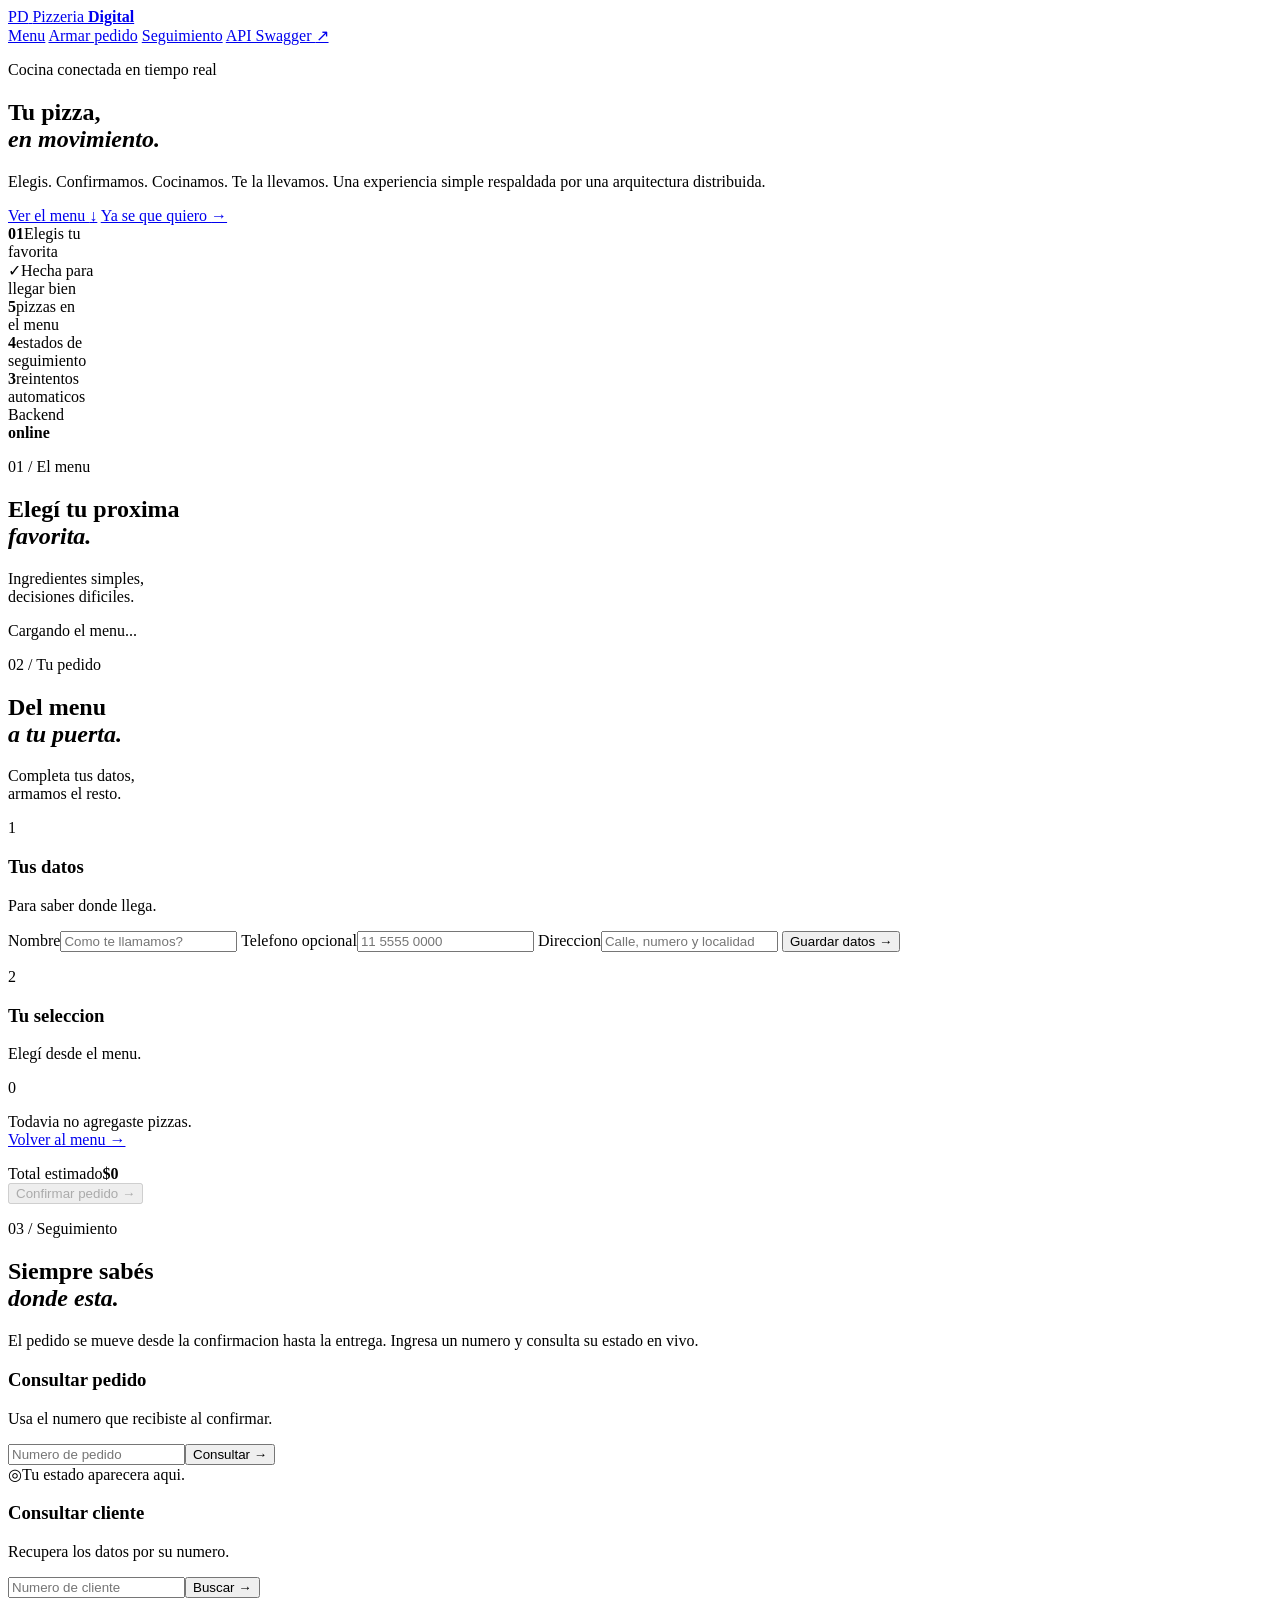
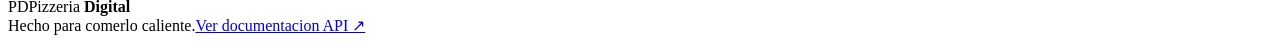
==== PizzeriaDigital/PizzeriaDigital.Backend/wwwroot/index.html @ d15008ab "landing ad y removi guid" ====
<!doctype html>
<html lang="es">
<head>
  <meta charset="utf-8">
  <meta name="viewport" content="width=device-width, initial-scale=1">
  <title>Pizzeria Digital | Pedidos en movimiento</title>
  <meta name="description" content="Menu, pedidos y seguimiento de Pizzeria Digital.">
  <link rel="preconnect" href="https://fonts.googleapis.com">
  <link rel="preconnect" href="https://fonts.gstatic.com" crossorigin>
  <link href="https://fonts.googleapis.com/css2?family=DM+Sans:wght@400;500;700&family=Space+Grotesk:wght@500;600;700&display=swap" rel="stylesheet">
  <link rel="stylesheet" href="/styles.css">
</head>
<body>
  <header class="topbar">
    <a class="brand" href="#inicio" aria-label="Pizzeria Digital, inicio">
      <span class="brand-mark">PD</span>
      <span>Pizzeria <b>Digital</b></span>
    </a>
    <nav aria-label="Navegacion principal">
      <a href="#menu">Menu</a>
      <a href="#pedido">Armar pedido</a>
      <a href="#seguimiento">Seguimiento</a>
      <a href="/swagger" target="_blank" rel="noreferrer">API Swagger <span class="arrow">↗</span></a>
    </nav>
  </header>

  <main id="inicio">
    <section class="hero">
      <div class="hero-copy">
        <p class="eyebrow"><span class="pulse"></span> Cocina conectada en tiempo real</p>
        <h1>Tu pizza,<br><em>en movimiento.</em></h1>
        <p class="hero-text">Elegis. Confirmamos. Cocinamos. Te la llevamos. Una experiencia simple respaldada por una arquitectura distribuida.</p>
        <div class="hero-actions">
          <a class="button button-primary" href="#menu">Ver el menu <span>↓</span></a>
          <a class="text-link" href="#pedido">Ya se que quiero <span>→</span></a>
        </div>
      </div>
      <div class="hero-visual" aria-label="Pizza recien horneada">
        <div class="visual-note note-top"><strong>01</strong><span>Elegis tu<br>favorita</span></div>
        <div class="pizza-art"><div class="pizza-crust"></div><div class="pizza-cheese"></div><i class="topping t1"></i><i class="topping t2"></i><i class="topping t3"></i><i class="topping t4"></i><i class="topping t5"></i></div>
        <div class="visual-note note-bottom"><span class="check">✓</span><span>Hecha para<br>llegar bien</span></div>
      </div>
    </section>

    <section class="metrics" aria-label="Caracteristicas">
      <div><strong>5</strong><span>pizzas en<br>el menu</span></div>
      <div><strong>4</strong><span>estados de<br>seguimiento</span></div>
      <div><strong>3</strong><span>reintentos<br>automaticos</span></div>
      <div class="metric-status"><span class="status-dot"></span><span>Backend<br><b>online</b></span></div>
    </section>

    <section id="menu" class="section menu-section">
      <div class="section-heading"><div><p class="eyebrow">01 / El menu</p><h2>Elegí tu proxima<br><em>favorita.</em></h2></div><p class="section-aside">Ingredientes simples,<br>decisiones dificiles.</p></div>
      <div id="menu-grid" class="menu-grid" aria-live="polite"><div class="loading">Cargando el menu...</div></div>
    </section>

    <section id="pedido" class="section order-section">
      <div class="section-heading"><div><p class="eyebrow">02 / Tu pedido</p><h2>Del menu<br><em>a tu puerta.</em></h2></div><p class="section-aside">Completa tus datos,<br>armamos el resto.</p></div>
      <div class="order-layout">
        <form id="customer-form" class="panel form-panel">
          <div class="panel-title"><span class="step">1</span><div><h3>Tus datos</h3><p>Para saber donde llega.</p></div></div>
          <label>Nombre<input id="customer-name" required maxlength="80" placeholder="Como te llamamos?"></label>
          <label>Telefono <span class="optional">opcional</span><input id="customer-phone" maxlength="30" placeholder="11 5555 0000"></label>
          <label>Direccion<input id="customer-address" required maxlength="160" placeholder="Calle, numero y localidad"></label>
          <button class="button button-dark" type="submit">Guardar datos <span>→</span></button>
          <p id="customer-result" class="form-result" role="status"></p>
        </form>
        <div class="panel cart-panel">
          <div class="panel-title"><span class="step">2</span><div><h3>Tu seleccion</h3><p>Elegí desde el menu.</p></div><span id="cart-count" class="cart-count">0</span></div>
          <div id="cart-items" class="cart-items"><p class="empty-state">Todavia no agregaste pizzas.<br><a href="#menu">Volver al menu →</a></p></div>
          <div class="cart-total"><span>Total estimado</span><strong id="cart-total">$0</strong></div>
          <button id="place-order" class="button button-primary full" type="button" disabled>Confirmar pedido <span>→</span></button>
          <p id="order-result" class="form-result" role="status"></p>
        </div>
      </div>
    </section>

    <section id="seguimiento" class="section tracking-section">
      <div class="tracking-copy"><p class="eyebrow">03 / Seguimiento</p><h2>Siempre sabés<br><em>donde esta.</em></h2><p>El pedido se mueve desde la confirmacion hasta la entrega. Ingresa un numero y consulta su estado en vivo.</p></div>
      <div class="panel tracking-panel">
        <div class="panel-title"><div><h3>Consultar pedido</h3><p>Usa el numero que recibiste al confirmar.</p></div></div>
        <form id="track-form" class="inline-form"><input id="track-id" type="number" min="1" required placeholder="Numero de pedido"><button class="button button-dark" type="submit">Consultar <span>→</span></button></form>
        <div id="tracking-result" class="tracking-result"><span class="tracking-icon">◎</span><span>Tu estado aparecera aqui.</span></div>
      </div>
      <div class="panel lookup-panel"><div class="panel-title"><div><h3>Consultar cliente</h3><p>Recupera los datos por su numero.</p></div></div><form id="client-lookup-form" class="inline-form"><input id="client-id" type="number" min="1" required placeholder="Numero de cliente"><button class="button button-light" type="submit">Buscar <span>→</span></button></form><div id="client-result" class="form-result" role="status"></div></div>
    </section>
  </main>

  <footer><div class="brand"><span class="brand-mark">PD</span><span>Pizzeria <b>Digital</b></span></div><span>Hecho para comerlo caliente.</span><a href="/swagger" target="_blank" rel="noreferrer">Ver documentacion API ↗</a></footer>
  <script src="/app.js"></script>
</body>
</html>
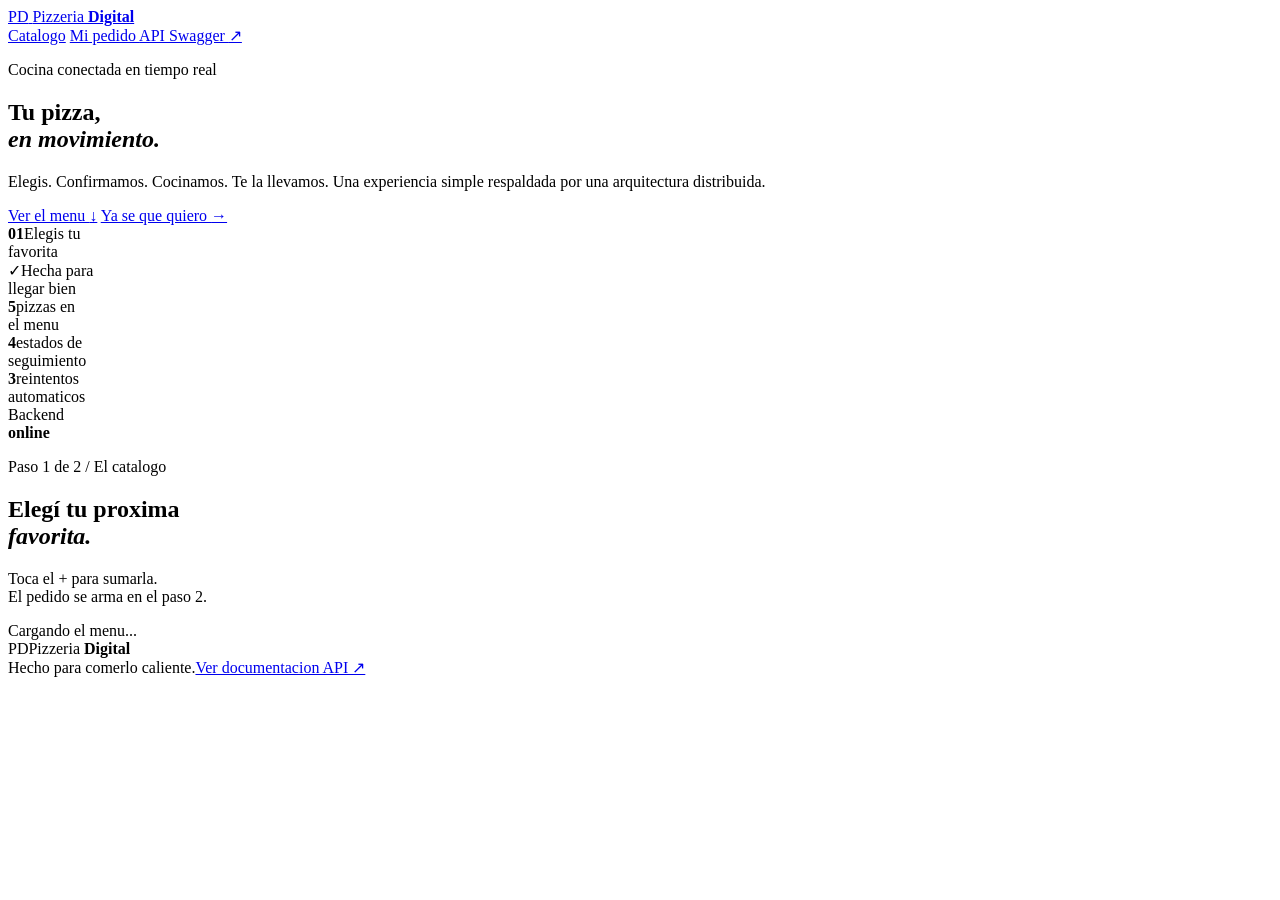
==== commit 0bb49c27: "correcciones" ====
--- a/PizzeriaDigital/PizzeriaDigital.Backend/wwwroot/index.html
+++ b/PizzeriaDigital/PizzeriaDigital.Backend/wwwroot/index.html
@@ -3,8 +3,8 @@
 <head>
   <meta charset="utf-8">
   <meta name="viewport" content="width=device-width, initial-scale=1">
-  <title>Pizzeria Digital | Pedidos en movimiento</title>
-  <meta name="description" content="Menu, pedidos y seguimiento de Pizzeria Digital.">
+  <title>Pizzeria Digital | Catalogo</title>
+  <meta name="description" content="Elegí tu pizza en el catálogo de Pizzeria Digital.">
   <link rel="preconnect" href="https://fonts.googleapis.com">
   <link rel="preconnect" href="https://fonts.gstatic.com" crossorigin>
   <link href="https://fonts.googleapis.com/css2?family=DM+Sans:wght@400;500;700&family=Space+Grotesk:wght@500;600;700&display=swap" rel="stylesheet">
@@ -12,19 +12,18 @@
 </head>
 <body>
   <header class="topbar">
-    <a class="brand" href="#inicio" aria-label="Pizzeria Digital, inicio">
+    <a class="brand" href="index.html" aria-label="Pizzeria Digital, inicio">
       <span class="brand-mark">PD</span>
       <span>Pizzeria <b>Digital</b></span>
     </a>
     <nav aria-label="Navegacion principal">
-      <a href="#menu">Menu</a>
-      <a href="#pedido">Armar pedido</a>
-      <a href="#seguimiento">Seguimiento</a>
+      <a href="index.html" aria-current="page">Catalogo</a>
+      <a href="pedido.html">Mi pedido <span id="nav-cantidad" class="nav-cantidad" hidden>0</span></a>
       <a href="/swagger" target="_blank" rel="noreferrer">API Swagger <span class="arrow">↗</span></a>
     </nav>
   </header>
 
-  <main id="inicio">
+  <main>
     <section class="hero">
       <div class="hero-copy">
         <p class="eyebrow"><span class="pulse"></span> Cocina conectada en tiempo real</p>
@@ -32,7 +31,7 @@
         <p class="hero-text">Elegis. Confirmamos. Cocinamos. Te la llevamos. Una experiencia simple respaldada por una arquitectura distribuida.</p>
         <div class="hero-actions">
           <a class="button button-primary" href="#menu">Ver el menu <span>↓</span></a>
-          <a class="text-link" href="#pedido">Ya se que quiero <span>→</span></a>
+          <a class="text-link" href="pedido.html">Ya se que quiero <span>→</span></a>
         </div>
       </div>
       <div class="hero-visual" aria-label="Pizza recien horneada">
@@ -50,43 +49,26 @@
     </section>
 
     <section id="menu" class="section menu-section">
-      <div class="section-heading"><div><p class="eyebrow">01 / El menu</p><h2>Elegí tu proxima<br><em>favorita.</em></h2></div><p class="section-aside">Ingredientes simples,<br>decisiones dificiles.</p></div>
-      <div id="menu-grid" class="menu-grid" aria-live="polite"><div class="loading">Cargando el menu...</div></div>
-    </section>
-
-    <section id="pedido" class="section order-section">
-      <div class="section-heading"><div><p class="eyebrow">02 / Tu pedido</p><h2>Del menu<br><em>a tu puerta.</em></h2></div><p class="section-aside">Completa tus datos,<br>armamos el resto.</p></div>
-      <div class="order-layout">
-        <form id="customer-form" class="panel form-panel">
-          <div class="panel-title"><span class="step">1</span><div><h3>Tus datos</h3><p>Para saber donde llega.</p></div></div>
-          <label>Nombre<input id="customer-name" required maxlength="80" placeholder="Como te llamamos?"></label>
-          <label>Telefono <span class="optional">opcional</span><input id="customer-phone" maxlength="30" placeholder="11 5555 0000"></label>
-          <label>Direccion<input id="customer-address" required maxlength="160" placeholder="Calle, numero y localidad"></label>
-          <button class="button button-dark" type="submit">Guardar datos <span>→</span></button>
-          <p id="customer-result" class="form-result" role="status"></p>
-        </form>
-        <div class="panel cart-panel">
-          <div class="panel-title"><span class="step">2</span><div><h3>Tu seleccion</h3><p>Elegí desde el menu.</p></div><span id="cart-count" class="cart-count">0</span></div>
-          <div id="cart-items" class="cart-items"><p class="empty-state">Todavia no agregaste pizzas.<br><a href="#menu">Volver al menu →</a></p></div>
-          <div class="cart-total"><span>Total estimado</span><strong id="cart-total">$0</strong></div>
-          <button id="place-order" class="button button-primary full" type="button" disabled>Confirmar pedido <span>→</span></button>
-          <p id="order-result" class="form-result" role="status"></p>
+      <div class="section-heading">
+        <div>
+          <p class="eyebrow">Paso 1 de 2 / El catalogo</p>
+          <h2>Elegí tu proxima<br><em>favorita.</em></h2>
         </div>
+        <p class="section-aside">Toca el + para sumarla.<br>El pedido se arma en el paso 2.</p>
       </div>
-    </section>
-
-    <section id="seguimiento" class="section tracking-section">
-      <div class="tracking-copy"><p class="eyebrow">03 / Seguimiento</p><h2>Siempre sabés<br><em>donde esta.</em></h2><p>El pedido se mueve desde la confirmacion hasta la entrega. Ingresa un numero y consulta su estado en vivo.</p></div>
-      <div class="panel tracking-panel">
-        <div class="panel-title"><div><h3>Consultar pedido</h3><p>Usa el numero que recibiste al confirmar.</p></div></div>
-        <form id="track-form" class="inline-form"><input id="track-id" type="number" min="1" required placeholder="Numero de pedido"><button class="button button-dark" type="submit">Consultar <span>→</span></button></form>
-        <div id="tracking-result" class="tracking-result"><span class="tracking-icon">◎</span><span>Tu estado aparecera aqui.</span></div>
-      </div>
-      <div class="panel lookup-panel"><div class="panel-title"><div><h3>Consultar cliente</h3><p>Recupera los datos por su numero.</p></div></div><form id="client-lookup-form" class="inline-form"><input id="client-id" type="number" min="1" required placeholder="Numero de cliente"><button class="button button-light" type="submit">Buscar <span>→</span></button></form><div id="client-result" class="form-result" role="status"></div></div>
+      <div id="grilla-menu" class="menu-grid" aria-live="polite"><div class="loading">Cargando el menu...</div></div>
     </section>
   </main>
 
+  <!-- Barra fija: aparece cuando ya agregaste al menos una pizza -->
+  <div id="barra-carrito" class="cart-bar" hidden>
+    <span id="barra-texto">0 pizzas en tu pedido</span>
+    <a href="pedido.html">Ir a mi pedido →</a>
+  </div>
+
   <footer><div class="brand"><span class="brand-mark">PD</span><span>Pizzeria <b>Digital</b></span></div><span>Hecho para comerlo caliente.</span><a href="/swagger" target="_blank" rel="noreferrer">Ver documentacion API ↗</a></footer>
-  <script src="/app.js"></script>
+
+  <script src="/comun.js"></script>
+  <script src="/catalogo.js"></script>
 </body>
 </html>
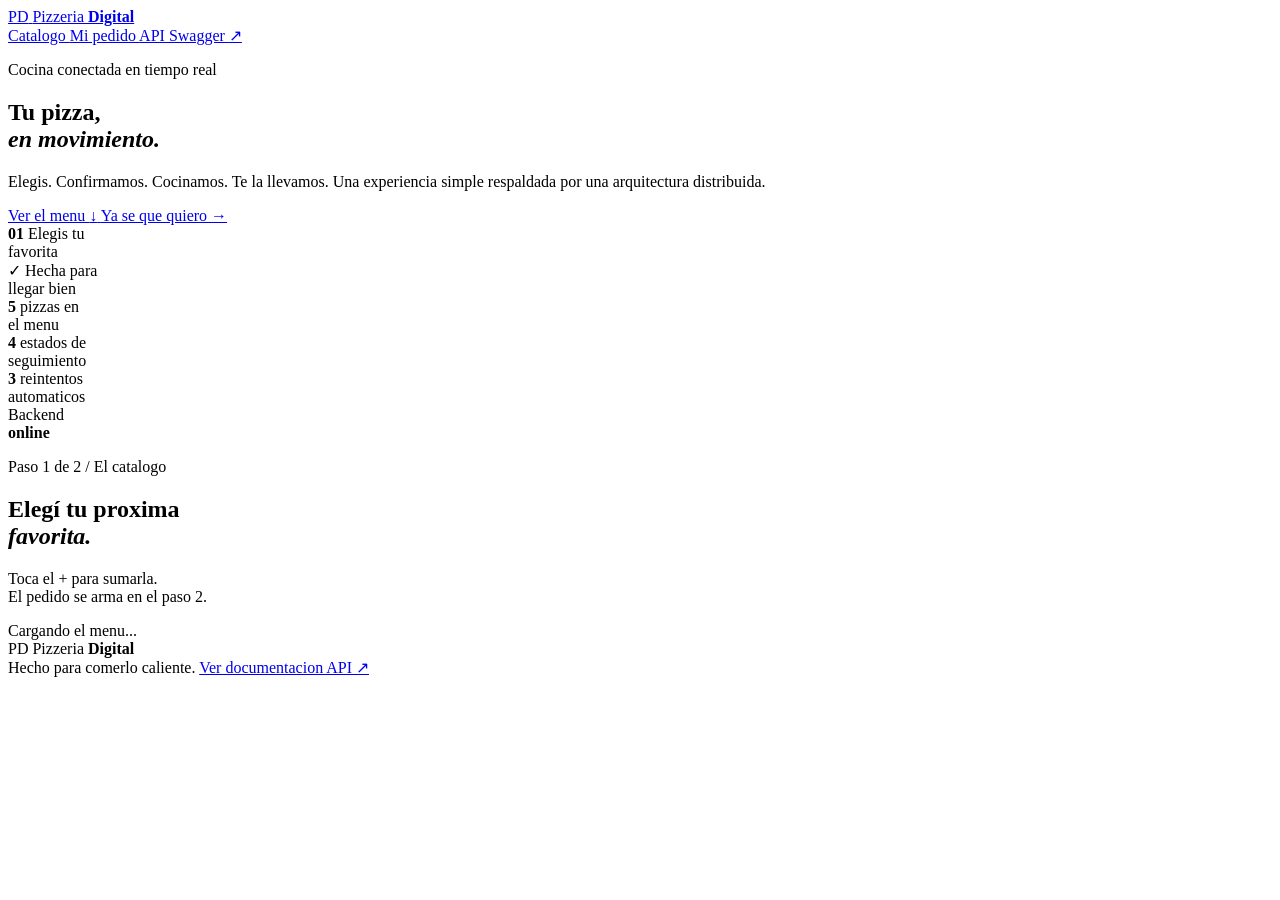
==== commit d4509afe: "correcciones de png" ====
--- a/PizzeriaDigital/PizzeriaDigital.Backend/wwwroot/index.html
+++ b/PizzeriaDigital/PizzeriaDigital.Backend/wwwroot/index.html
@@ -3,72 +3,326 @@
 <head>
   <meta charset="utf-8">
   <meta name="viewport" content="width=device-width, initial-scale=1">
+
   <title>Pizzeria Digital | Catalogo</title>
-  <meta name="description" content="Elegí tu pizza en el catálogo de Pizzeria Digital.">
+
+  <meta
+    name="description"
+    content="Elegí tu pizza en el catálogo de Pizzeria Digital."
+  >
+
   <link rel="preconnect" href="https://fonts.googleapis.com">
   <link rel="preconnect" href="https://fonts.gstatic.com" crossorigin>
-  <link href="https://fonts.googleapis.com/css2?family=DM+Sans:wght@400;500;700&family=Space+Grotesk:wght@500;600;700&display=swap" rel="stylesheet">
+
+  <link
+    href="https://fonts.googleapis.com/css2?family=DM+Sans:wght@400;500;700&family=Space+Grotesk:wght@500;600;700&display=swap"
+    rel="stylesheet"
+  >
+
   <link rel="stylesheet" href="/styles.css">
 </head>
+
 <body>
+
   <header class="topbar">
-    <a class="brand" href="index.html" aria-label="Pizzeria Digital, inicio">
+
+    <a
+      class="brand"
+      href="index.html"
+      aria-label="Pizzeria Digital, inicio"
+    >
       <span class="brand-mark">PD</span>
       <span>Pizzeria <b>Digital</b></span>
     </a>
+
     <nav aria-label="Navegacion principal">
-      <a href="index.html" aria-current="page">Catalogo</a>
-      <a href="pedido.html">Mi pedido <span id="nav-cantidad" class="nav-cantidad" hidden>0</span></a>
-      <a href="/swagger" target="_blank" rel="noreferrer">API Swagger <span class="arrow">↗</span></a>
+
+      <a
+        href="index.html"
+        aria-current="page"
+      >
+        Catalogo
+      </a>
+
+      <a href="pedido.html">
+        Mi pedido
+        <span
+          id="nav-cantidad"
+          class="nav-cantidad"
+          hidden
+        >
+          0
+        </span>
+      </a>
+
+      <a
+        href="/swagger"
+        target="_blank"
+        rel="noreferrer"
+      >
+        API Swagger
+        <span class="arrow">↗</span>
+      </a>
+
     </nav>
+
   </header>
 
+
   <main>
+
+    <!-- =================================================
+         INICIO
+         ================================================= -->
+
     <section class="hero">
+
       <div class="hero-copy">
-        <p class="eyebrow"><span class="pulse"></span> Cocina conectada en tiempo real</p>
-        <h1>Tu pizza,<br><em>en movimiento.</em></h1>
-        <p class="hero-text">Elegis. Confirmamos. Cocinamos. Te la llevamos. Una experiencia simple respaldada por una arquitectura distribuida.</p>
+
+        <p class="eyebrow">
+          <span class="pulse"></span>
+          Cocina conectada en tiempo real
+        </p>
+
+        <h1>
+          Tu pizza,<br>
+          <em>en movimiento.</em>
+        </h1>
+
+        <p class="hero-text">
+          Elegis. Confirmamos. Cocinamos. Te la llevamos.
+          Una experiencia simple respaldada por una arquitectura distribuida.
+        </p>
+
         <div class="hero-actions">
-          <a class="button button-primary" href="#menu">Ver el menu <span>↓</span></a>
-          <a class="text-link" href="pedido.html">Ya se que quiero <span>→</span></a>
-        </div>
-      </div>
-      <div class="hero-visual" aria-label="Pizza recien horneada">
-        <div class="visual-note note-top"><strong>01</strong><span>Elegis tu<br>favorita</span></div>
-        <div class="pizza-art"><div class="pizza-crust"></div><div class="pizza-cheese"></div><i class="topping t1"></i><i class="topping t2"></i><i class="topping t3"></i><i class="topping t4"></i><i class="topping t5"></i></div>
-        <div class="visual-note note-bottom"><span class="check">✓</span><span>Hecha para<br>llegar bien</span></div>
-      </div>
+
+          <a
+            class="button button-primary"
+            href="#menu"
+          >
+            Ver el menu
+            <span>↓</span>
+          </a>
+
+          <a
+            class="text-link"
+            href="pedido.html"
+          >
+            Ya se que quiero
+            <span>→</span>
+          </a>
+
+        </div>
+
+      </div>
+
+
+      <!-- =================================================
+           IMAGEN DEL INICIO
+           Ahora usa wwwroot/imagenes/Pizza.png
+           ================================================= -->
+
+      <div
+        class="hero-visual"
+        aria-label="Pizza recien horneada"
+      >
+
+        <div class="visual-note note-top">
+          <strong>01</strong>
+
+          <span>
+            Elegis tu<br>
+            favorita
+          </span>
+        </div>
+
+
+        <div class="pizza-home-image">
+
+          <img
+            src="/imagenes/Pizza.png"
+            alt="Pizza de Pizzeria Digital"
+            onerror="this.style.display='none'"
+          >
+
+        </div>
+
+
+        <div class="visual-note note-bottom">
+
+          <span class="check">✓</span>
+
+          <span>
+            Hecha para<br>
+            llegar bien
+          </span>
+
+        </div>
+
+      </div>
+
     </section>
 
-    <section class="metrics" aria-label="Caracteristicas">
-      <div><strong>5</strong><span>pizzas en<br>el menu</span></div>
-      <div><strong>4</strong><span>estados de<br>seguimiento</span></div>
-      <div><strong>3</strong><span>reintentos<br>automaticos</span></div>
-      <div class="metric-status"><span class="status-dot"></span><span>Backend<br><b>online</b></span></div>
+
+    <!-- =================================================
+         METRICAS
+         ================================================= -->
+
+    <section
+      class="metrics"
+      aria-label="Caracteristicas"
+    >
+
+      <div>
+        <strong>5</strong>
+
+        <span>
+          pizzas en<br>
+          el menu
+        </span>
+      </div>
+
+
+      <div>
+        <strong>4</strong>
+
+        <span>
+          estados de<br>
+          seguimiento
+        </span>
+      </div>
+
+
+      <div>
+        <strong>3</strong>
+
+        <span>
+          reintentos<br>
+          automaticos
+        </span>
+      </div>
+
+
+      <div class="metric-status">
+
+        <span class="status-dot"></span>
+
+        <span>
+          Backend<br>
+          <b>online</b>
+        </span>
+
+      </div>
+
     </section>
 
-    <section id="menu" class="section menu-section">
+
+    <!-- =================================================
+         CATALOGO
+         ================================================= -->
+
+    <section
+      id="menu"
+      class="section menu-section"
+    >
+
       <div class="section-heading">
+
         <div>
-          <p class="eyebrow">Paso 1 de 2 / El catalogo</p>
-          <h2>Elegí tu proxima<br><em>favorita.</em></h2>
-        </div>
-        <p class="section-aside">Toca el + para sumarla.<br>El pedido se arma en el paso 2.</p>
-      </div>
-      <div id="grilla-menu" class="menu-grid" aria-live="polite"><div class="loading">Cargando el menu...</div></div>
+
+          <p class="eyebrow">
+            Paso 1 de 2 / El catalogo
+          </p>
+
+          <h2>
+            Elegí tu proxima<br>
+            <em>favorita.</em>
+          </h2>
+
+        </div>
+
+
+        <p class="section-aside">
+          Toca el + para sumarla.<br>
+          El pedido se arma en el paso 2.
+        </p>
+
+      </div>
+
+
+      <div
+        id="grilla-menu"
+        class="menu-grid"
+        aria-live="polite"
+      >
+
+        <div class="loading">
+          Cargando el menu...
+        </div>
+
+      </div>
+
     </section>
+
   </main>
 
-  <!-- Barra fija: aparece cuando ya agregaste al menos una pizza -->
-  <div id="barra-carrito" class="cart-bar" hidden>
-    <span id="barra-texto">0 pizzas en tu pedido</span>
-    <a href="pedido.html">Ir a mi pedido →</a>
+
+  <!-- =================================================
+       BARRA DEL CARRITO
+       ================================================= -->
+
+  <div
+    id="barra-carrito"
+    class="cart-bar"
+    hidden
+  >
+
+    <span id="barra-texto">
+      0 pizzas en tu pedido
+    </span>
+
+    <a href="pedido.html">
+      Ir a mi pedido →
+    </a>
+
   </div>
 
-  <footer><div class="brand"><span class="brand-mark">PD</span><span>Pizzeria <b>Digital</b></span></div><span>Hecho para comerlo caliente.</span><a href="/swagger" target="_blank" rel="noreferrer">Ver documentacion API ↗</a></footer>
+
+  <!-- =================================================
+       FOOTER
+       ================================================= -->
+
+  <footer>
+
+    <div class="brand">
+
+      <span class="brand-mark">
+        PD
+      </span>
+
+      <span>
+        Pizzeria <b>Digital</b>
+      </span>
+
+    </div>
+
+    <span>
+      Hecho para comerlo caliente.
+    </span>
+
+    <a
+      href="/swagger"
+      target="_blank"
+      rel="noreferrer"
+    >
+      Ver documentacion API ↗
+    </a>
+
+  </footer>
+
 
   <script src="/comun.js"></script>
   <script src="/catalogo.js"></script>
+
 </body>
-</html>
+</html>
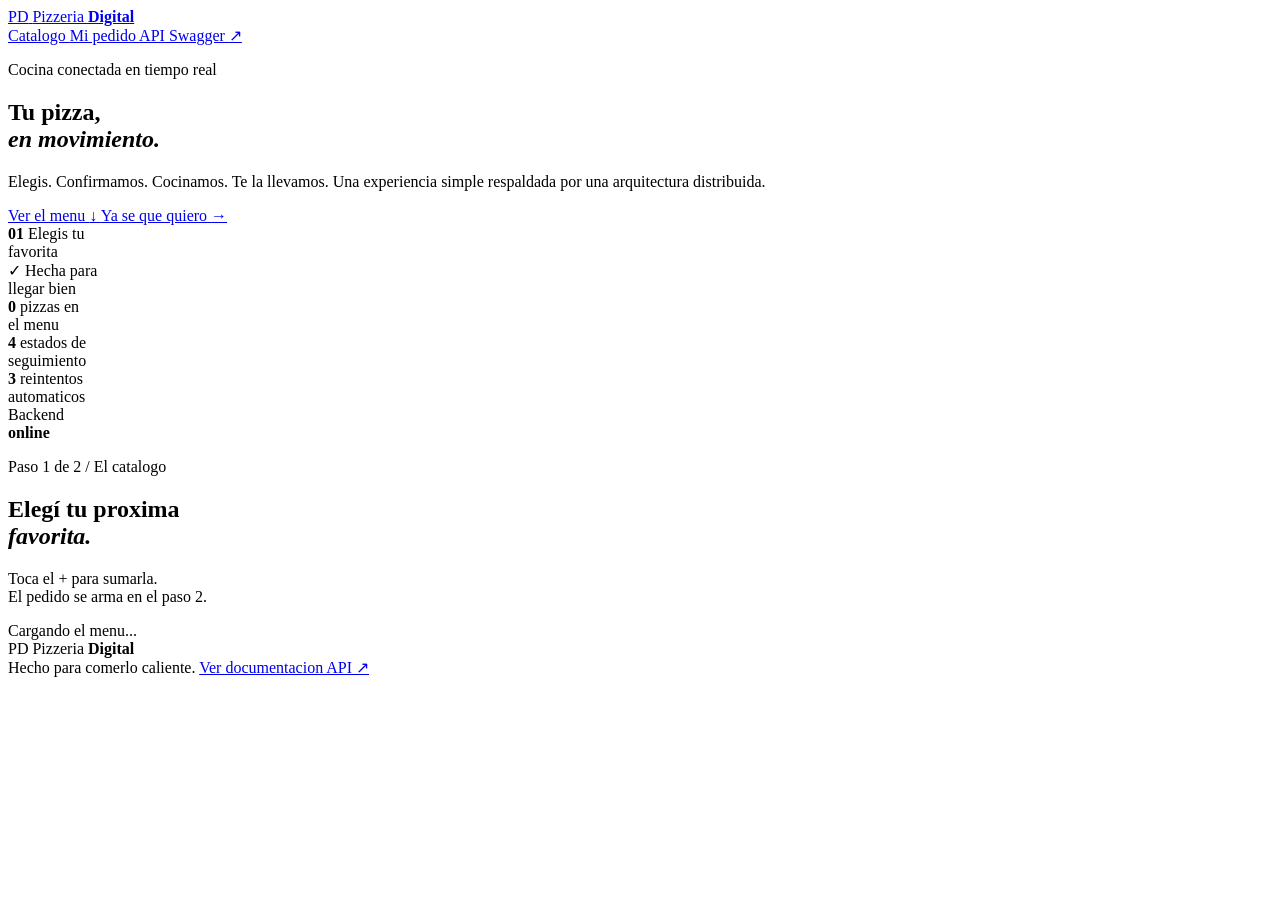
==== commit 1dfbbd6b: "FINALITY" ====
--- a/PizzeriaDigital/PizzeriaDigital.Backend/wwwroot/index.html
+++ b/PizzeriaDigital/PizzeriaDigital.Backend/wwwroot/index.html
@@ -23,6 +23,10 @@
 </head>
 
 <body>
+
+  <!-- =================================================
+       BARRA SUPERIOR
+       ================================================= -->
 
   <header class="topbar">
 
@@ -32,8 +36,12 @@
       aria-label="Pizzeria Digital, inicio"
     >
       <span class="brand-mark">PD</span>
-      <span>Pizzeria <b>Digital</b></span>
+
+      <span>
+        Pizzeria <b>Digital</b>
+      </span>
     </a>
+
 
     <nav aria-label="Navegacion principal">
 
@@ -44,8 +52,11 @@
         Catalogo
       </a>
 
+
       <a href="pedido.html">
+
         Mi pedido
+
         <span
           id="nav-cantidad"
           class="nav-cantidad"
@@ -53,7 +64,9 @@
         >
           0
         </span>
+
       </a>
+
 
       <a
         href="/swagger"
@@ -61,12 +74,17 @@
         rel="noreferrer"
       >
         API Swagger
-        <span class="arrow">↗</span>
+
+        <span class="arrow">
+          ↗
+        </span>
+
       </a>
 
     </nav>
 
   </header>
+
 
 
   <main>
@@ -80,19 +98,33 @@
       <div class="hero-copy">
 
         <p class="eyebrow">
+
           <span class="pulse"></span>
+
           Cocina conectada en tiempo real
+
         </p>
 
+
         <h1>
+
           Tu pizza,<br>
-          <em>en movimiento.</em>
+
+          <em>
+            en movimiento.
+          </em>
+
         </h1>
 
+
         <p class="hero-text">
+
           Elegis. Confirmamos. Cocinamos. Te la llevamos.
+
           Una experiencia simple respaldada por una arquitectura distribuida.
+
         </p>
+
 
         <div class="hero-actions">
 
@@ -100,26 +132,37 @@
             class="button button-primary"
             href="#menu"
           >
+
             Ver el menu
-            <span>↓</span>
+
+            <span>
+              ↓
+            </span>
+
           </a>
+
 
           <a
             class="text-link"
             href="pedido.html"
           >
+
             Ya se que quiero
-            <span>→</span>
+
+            <span>
+              →
+            </span>
+
           </a>
 
         </div>
 
       </div>
+
 
 
       <!-- =================================================
            IMAGEN DEL INICIO
-           Ahora usa wwwroot/imagenes/Pizza.png
            ================================================= -->
 
       <div
@@ -128,12 +171,19 @@
       >
 
         <div class="visual-note note-top">
-          <strong>01</strong>
+
+          <strong>
+            01
+          </strong>
 
           <span>
+
             Elegis tu<br>
+
             favorita
+
           </span>
+
         </div>
 
 
@@ -150,11 +200,16 @@
 
         <div class="visual-note note-bottom">
 
-          <span class="check">✓</span>
+          <span class="check">
+            ✓
+          </span>
 
           <span>
+
             Hecha para<br>
+
             llegar bien
+
           </span>
 
         </div>
@@ -162,6 +217,7 @@
       </div>
 
     </section>
+
 
 
     <!-- =================================================
@@ -173,33 +229,59 @@
       aria-label="Caracteristicas"
     >
 
+      <!-- ===============================================
+           CANTIDAD DINAMICA DE PIZZAS
+           catalogo.js actualiza este numero
+           =============================================== -->
+
       <div>
-        <strong>5</strong>
+
+        <strong id="cantidad-pizzas">
+          0
+        </strong>
 
         <span>
+
           pizzas en<br>
+
           el menu
-        </span>
+
+        </span>
+
       </div>
 
 
       <div>
-        <strong>4</strong>
+
+        <strong>
+          4
+        </strong>
 
         <span>
+
           estados de<br>
+
           seguimiento
-        </span>
+
+        </span>
+
       </div>
 
 
       <div>
-        <strong>3</strong>
+
+        <strong>
+          3
+        </strong>
 
         <span>
+
           reintentos<br>
+
           automaticos
-        </span>
+
+        </span>
+
       </div>
 
 
@@ -208,13 +290,19 @@
         <span class="status-dot"></span>
 
         <span>
+
           Backend<br>
-          <b>online</b>
+
+          <b>
+            online
+          </b>
+
         </span>
 
       </div>
 
     </section>
+
 
 
     <!-- =================================================
@@ -231,24 +319,40 @@
         <div>
 
           <p class="eyebrow">
+
             Paso 1 de 2 / El catalogo
+
           </p>
 
+
           <h2>
+
             Elegí tu proxima<br>
-            <em>favorita.</em>
+
+            <em>
+              favorita.
+            </em>
+
           </h2>
 
         </div>
 
 
         <p class="section-aside">
+
           Toca el + para sumarla.<br>
+
           El pedido se arma en el paso 2.
+
         </p>
 
       </div>
 
+
+
+      <!-- =================================================
+           LAS PIZZAS SE CREAN AUTOMATICAMENTE DESDE LA BD
+           ================================================= -->
 
       <div
         id="grilla-menu"
@@ -257,7 +361,9 @@
       >
 
         <div class="loading">
+
           Cargando el menu...
+
         </div>
 
       </div>
@@ -265,6 +371,7 @@
     </section>
 
   </main>
+
 
 
   <!-- =================================================
@@ -278,14 +385,20 @@
   >
 
     <span id="barra-texto">
+
       0 pizzas en tu pedido
+
     </span>
 
+
     <a href="pedido.html">
+
       Ir a mi pedido →
+
     </a>
 
   </div>
+
 
 
   <!-- =================================================
@@ -301,27 +414,43 @@
       </span>
 
       <span>
-        Pizzeria <b>Digital</b>
+
+        Pizzeria <b>
+          Digital
+        </b>
+
       </span>
 
     </div>
 
+
     <span>
+
       Hecho para comerlo caliente.
+
     </span>
+
 
     <a
       href="/swagger"
       target="_blank"
       rel="noreferrer"
     >
+
       Ver documentacion API ↗
+
     </a>
 
   </footer>
 
 
+
+  <!-- =================================================
+       JAVASCRIPT
+       ================================================= -->
+
   <script src="/comun.js"></script>
+
   <script src="/catalogo.js"></script>
 
 </body>
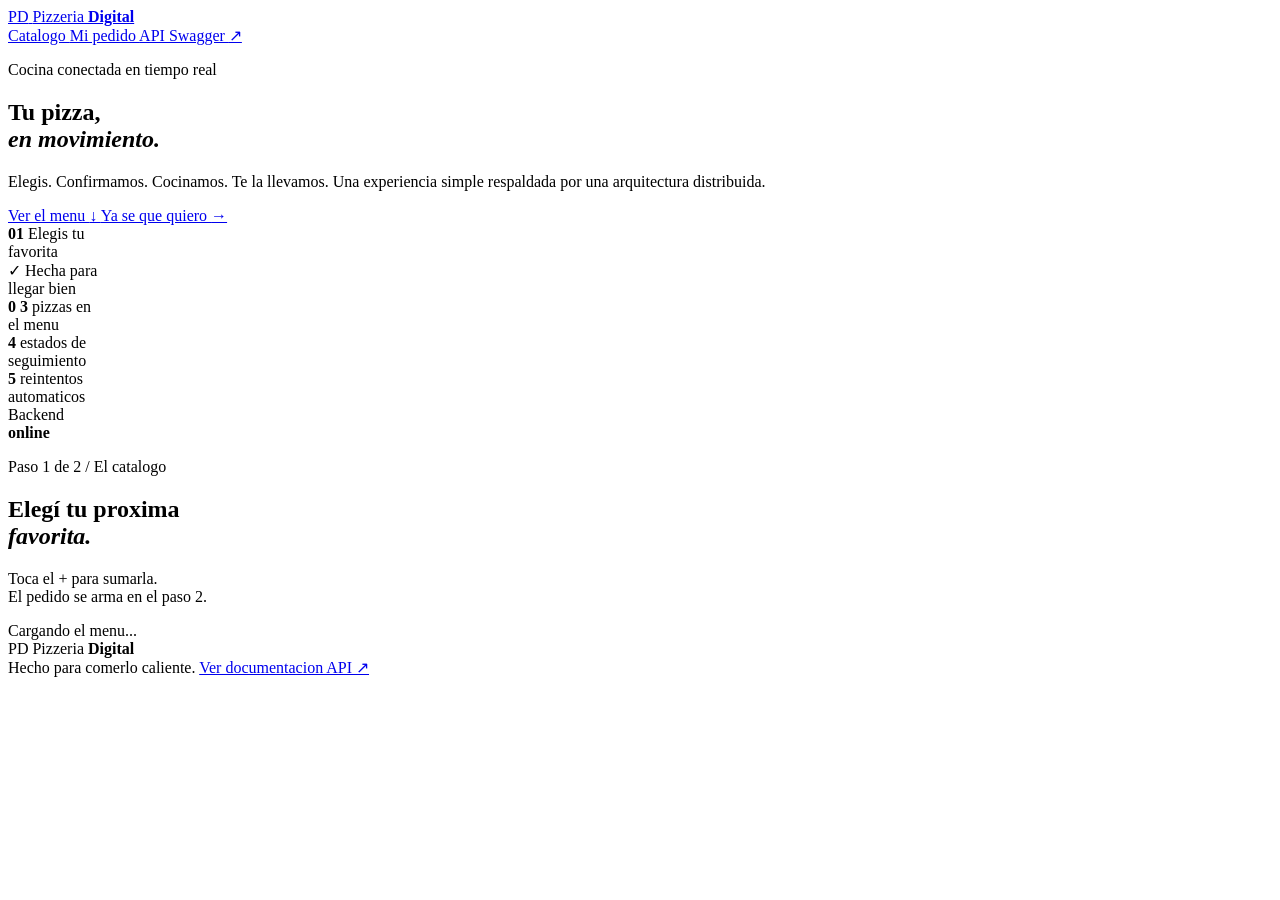
==== commit b98b3fac: "le cambie los numeritos falta el 5 del css jajajajajajajajajajajajajajajaj" ====
--- a/PizzeriaDigital/PizzeriaDigital.Backend/wwwroot/index.html
+++ b/PizzeriaDigital/PizzeriaDigital.Backend/wwwroot/index.html
@@ -239,6 +239,9 @@
         <strong id="cantidad-pizzas">
           0
         </strong>
+        <strong>
+          3
+        </strong>
 
         <span>
 
@@ -271,7 +274,7 @@
       <div>
 
         <strong>
-          3
+          5
         </strong>
 
         <span>
